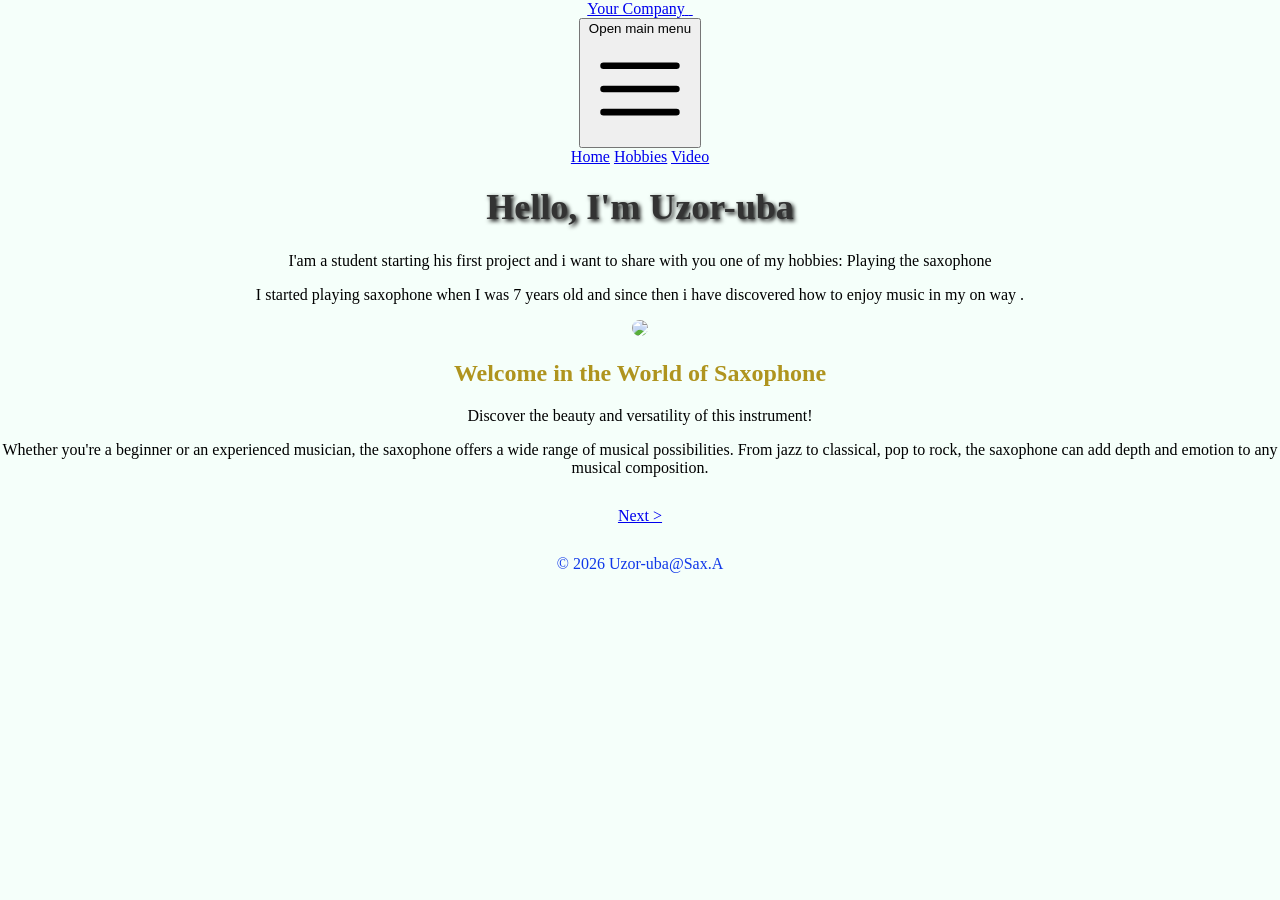
==== index.html @ e75e89f7 "update" ====
<!DOCTYPE html>
<html lang="en">
<meta charset="UTF-8">
<meta name="viewport" content="width=device-width, initial-scale=1.0">
<meta http-equiv="X-UA-Compatible" content="IE=edge">
<title>My Website</title>
<meta name="description" content="A simple HTML starter template.">
<link rel="icon" href="favicon.ico">
<script src="https://cdn.jsdelivr.net/npm/@tailwindcss/browser@4"></script>
<link rel="stylesheet" href="styles.css">

</head>

<body>
    <!-- Include this script tag or install `@tailwindplus/elements` via npm: -->
    <!-- <script src="https://cdn.jsdelivr.net/npm/@tailwindplus/elements@1" type="module"></script> -->
    <header class="bg-indigo-600 dark:bg-indigo-900">
        <nav aria-label="Global" class="mx-auto flex max-w-7xl items-center justify-between p-6 lg:px-8">
            <div class="flex lg:flex-1">
                <a href="#" class="-m-1.5 p-1.5">
                    <span class="sr-only">Your Company</span>
                    <img src="https://tse1.mm.bing.net/th/id/OIP.YME2qWn3QSgpY12ojjq6HAHaHa?pid=Api&P=0&h=180" alt=""
                        class="h-8 w-auto dark:hidden" />
                    <img src="https://tse4.mm.bing.net/th/id/OIP.8LdWqPeK_ujrDLERDpqOiwHaHe?pid=Api&P=0&h=180" alt=""
                        class="h-8 w-auto not-dark:hidden" />
                </a>
            </div>
            <div class="flex lg:hidden">
                <button type="button" command="show-modal" commandfor="mobile-menu"
                    class="-m-2.5 inline-flex items-center justify-center rounded-md p-2.5 text-indigo-300 dark:text-indigo-200">
                    <span class="sr-only">Open main menu</span>
                    <svg viewBox="0 0 24 24" fill="none" stroke="currentColor" stroke-width="1.5" data-slot="icon"
                        aria-hidden="true" class="size-6">
                        <path d="M3.75 6.75h16.5M3.75 12h16.5m-16.5 5.25h16.5" stroke-linecap="round"
                            stroke-linejoin="round" />
                    </svg>
                </button>
            </div>
            <div class="hidden lg:flex lg:gap-x-12">
                <a href="Home.html" class="text-sm/6 font-semibold text-white">Home</a>
                <a href="hobbie.html" class="text-sm/6 font-semibold text-white">Hobbies</a>
                <a href="video.html" class="text-sm/6 font-semibold text-white">Video</a>

            </div>
            <div class="hidden lg:flex lg:flex-1 lg:justify-end">

        </nav>
        <el-dialog>
            <dialog id="mobile-menu" class="backdrop:bg-transparent lg:hidden">
                <div tabindex="0" class="fixed inset-0 focus:outline-none">
                    <el-dialog-panel
                        class="fixed inset-y-0 right-0 z-50 w-full overflow-y-auto bg-white p-6 sm:max-w-sm sm:ring-1 sm:ring-gray-900/10 dark:bg-gray-900 dark:sm:ring-gray-100/10">
                        <div class="flex items-center justify-between">
                            <a href="#" class="-m-1.5 p-1.5">
                                <span class="sr-only">Your Company</span>
                                <img src="https://tse4.mm.bing.net/th/id/OIP.8LdWqPeK_ujrDLERDpqOiwHaHe?pid=Api&P=0&h=180"
                                    alt="" class="h-8 w-auto dark:hidden" />

                            </a>
                            <button type="button" command="close" commandfor="mobile-menu"
                                class="-m-2.5 rounded-md p-2.5 text-gray-700 dark:text-gray-400">
                                <span class="sr-only">close menu</span>
                                <svg viewBox="0 0 24 24" fill="none" stroke="currentColor" stroke-width="1.5"
                                    data-slot="icon" aria-hidden="true" class="size-6">
                                    <path d="M6 18 18 6M6 6l12 12" stroke-linecap="round" stroke-linejoin="round" />
                                </svg>
                            </button>
                        </div>
                        <div class="mt-6 flow-root">
                            <div class="-my-6 divide-y divide-gray-500/10 dark:divide-gray-500/20">
                                <div class="space-y-2 py-6">
                                    <a href="Home.html"
                                        class="-mx-3 block rounded-lg px-3 py-2 text-base/7 font-semibold text-gray-900 hover:bg-gray-50 dark:text-white dark:hover:bg-white/5">Home</a>
                                    <a href="hobbie.html"
                                        class="-mx-3 block rounded-lg px-3 py-2 text-base/7 font-semibold text-gray-900 hover:bg-gray-50 dark:text-white dark:hover:bg-white/5">Hobbies</a>
                                    <a href="video.html"
                                        class="-mx-3 block rounded-lg px-3 py-2 text-base/7 font-semibold text-gray-900 hover:bg-gray-50 dark:text-white dark:hover:bg-white/5">Video</a>
                                </div>
                                <div class="py-6">
                                    <a href="#"
                                        class="-mx-3 block rounded-lg px-3 py-2 text-base/7 font-semibold text-gray-900 hover:bg-gray-50 dark:text-white dark:hover:bg-white/5">Dashboard</a>
                                </div>

                            </div>
                        </div>
                    </el-dialog-panel>
                </div>
            </dialog>
        </el-dialog>
    </header>


    <header>
        <h1>Hello, I'm Uzor-uba</h1>

        <p>I'am a student starting his first project and i want to share with you one of my hobbies: Playing the
            saxophone
        </p>
        <p>I started playing saxophone when I was 7 years old and since then i have discovered how to enjoy
            music in
            my on
            way .</p>
        <img class="mx-auto"
            src="https://www.musicgrotto.com/wp-content/uploads/2022/08/man-playing-saxophone-up-close-city-skyline-graphic-art.jpg">
    </header>
    </div>

    <main class="mb-4">
        <section class="mb-4">
            <h2>Welcome in the World of Saxophone </h2>
            <p>Discover the beauty and versatility of this instrument!</p>
            <p>Whether you're a beginner or an experienced musician, the saxophone offers a wide range of musical
                possibilities. From jazz to classical, pop to rock, the saxophone can add depth and emotion to any
                musical composition.</p>
        </section>
        <div aria-dropeffect="link">
            <a href="hobbie.html" class="bg-blue-500 hover:bg-blue-700 text-white font-bold py-2 px-4 rounded">Next
                ></a>
        </div>

    </main>

    <footer>
        <p>&copy; 2026 Uzor-uba@Sax.A</p>
    </footer>

    <script src="script.js"></script>

</body>

</html>
---- styles.css ----
body {
    height: 100%;
    margin: 0;
    text-align: center;
    width: 100%;
    background-color: mintcream;
}

h1 {
    color: #333;
    font-size: 36px;
    margin-top: 20px;
    text-shadow: 2px 2px;
    color: ;
    text-shadow: 2px 2px 4px #000000;
}

h2 {
    color: #af941e;
    font-size: 24px;
    margin-top: 20px;
}

img {
    border-radius: 8px;
}

footer {
    color: #1038e9;

}

div[aria-dropeffect="link"] {
    border: none;
    color: white;
    padding: 10px 20px;
    text-align: center;
    text-decoration: none;
    display: inline-block;
    font-size: 16px;
    margin: 4px 2px;
    cursor: pointer;
}

video {
    width: 100%;
    height: auto;
}
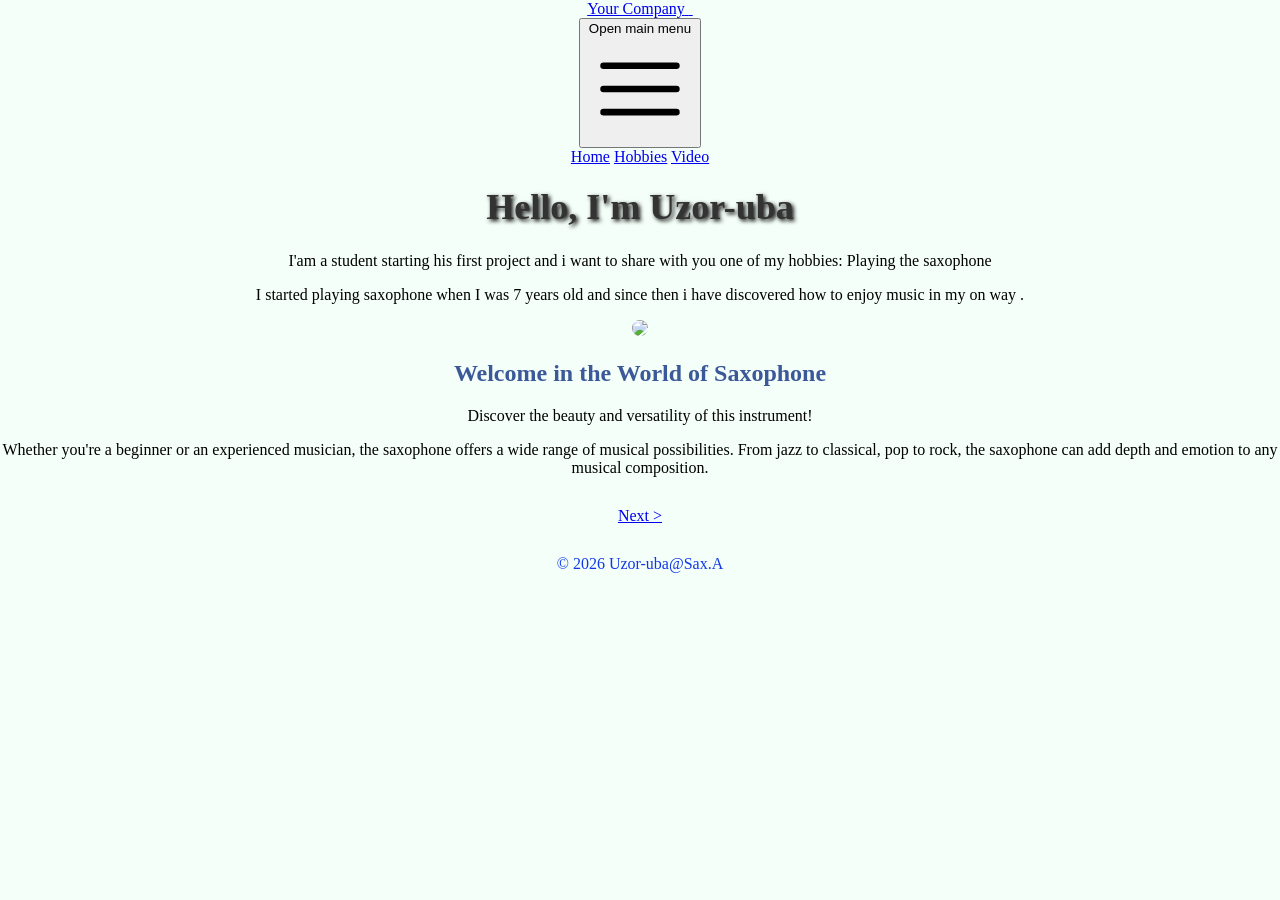
==== commit d60ae628: "update" ====
--- a/index.html
+++ b/index.html
@@ -19,7 +19,7 @@
             <div class="flex lg:flex-1">
                 <a href="#" class="-m-1.5 p-1.5">
                     <span class="sr-only">Your Company</span>
-                    <img src="https://tse1.mm.bing.net/th/id/OIP.YME2qWn3QSgpY12ojjq6HAHaHa?pid=Api&P=0&h=180" alt=""
+                    <img src="https://tse4.mm.bing.net/th/id/OIP.8LdWqPeK_ujrDLERDpqOiwHaHe?pid=Api&P=0&h=180" alt=""
                         class="h-8 w-auto dark:hidden" />
                     <img src="https://tse4.mm.bing.net/th/id/OIP.8LdWqPeK_ujrDLERDpqOiwHaHe?pid=Api&P=0&h=180" alt=""
                         class="h-8 w-auto not-dark:hidden" />
@@ -124,6 +124,11 @@
         <p>&copy; 2026 Uzor-uba@Sax.A</p>
     </footer>
 
+    <!-- polyfill automatically -->
+    <script type="module">
+        import 'https://cdn.jsdelivr.net/npm/invokers-polyfill/invoker.min.js';
+    </script>
+
     <script src="script.js"></script>
 
 </body>
--- a/styles.css
+++ b/styles.css
@@ -11,12 +11,12 @@
     font-size: 36px;
     margin-top: 20px;
     text-shadow: 2px 2px;
-    color: ;
     text-shadow: 2px 2px 4px #000000;
+
 }
 
 h2 {
-    color: #af941e;
+    color: #3B5998;
     font-size: 24px;
     margin-top: 20px;
 }
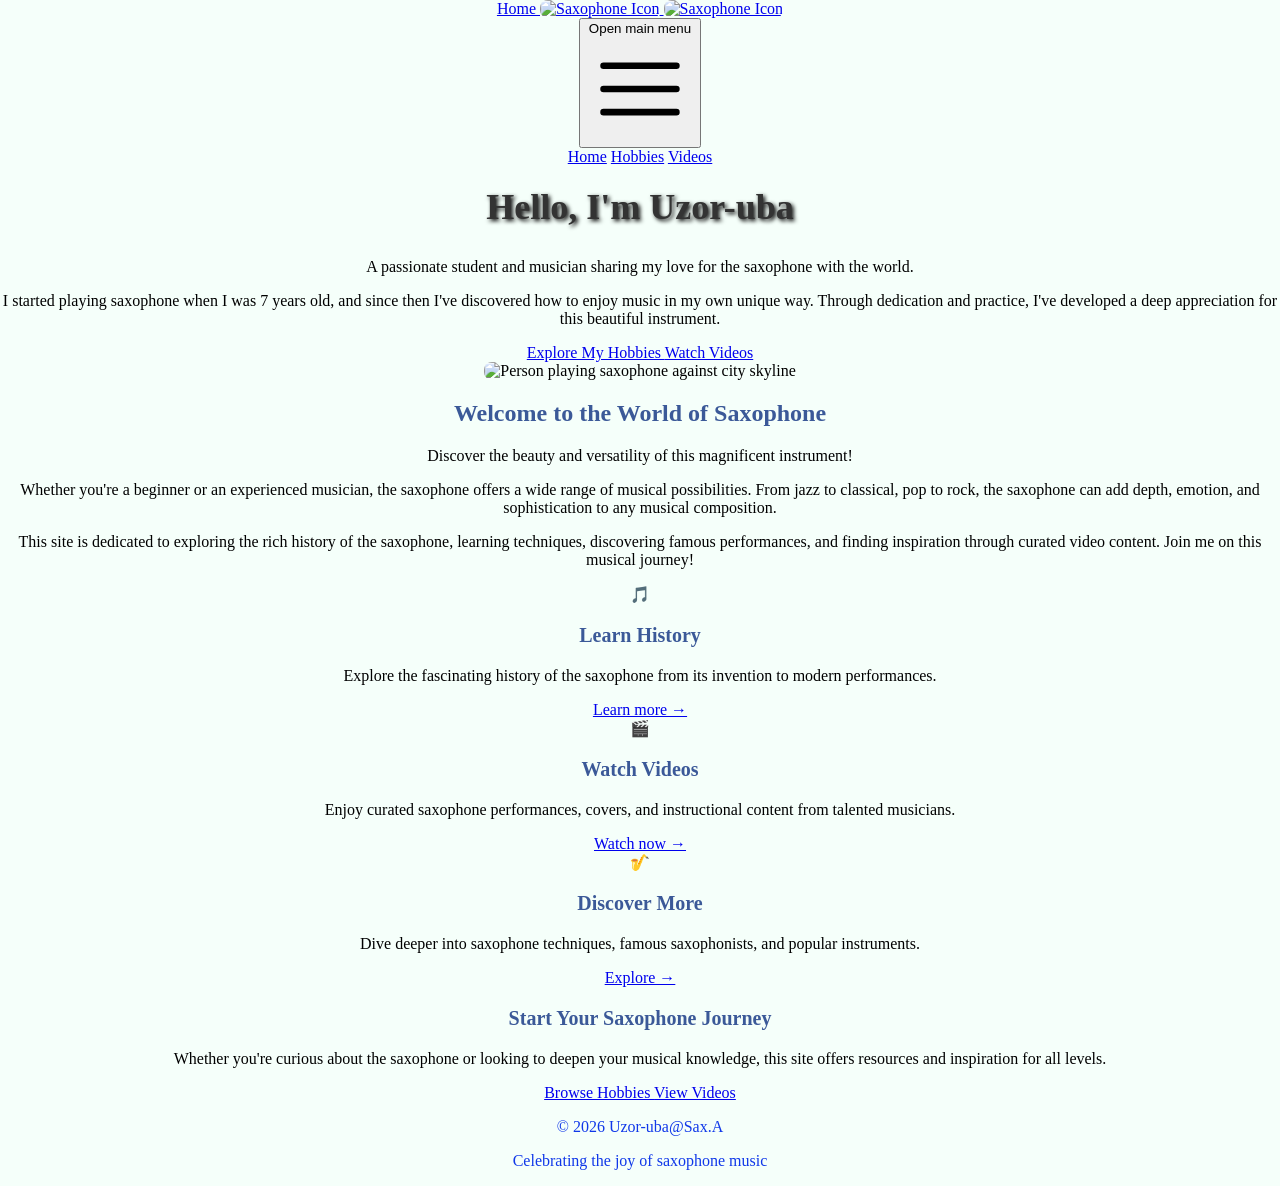
==== commit 9841d31d: "update" ====
--- a/index.html
+++ b/index.html
@@ -1,28 +1,28 @@
 <!DOCTYPE html>
 <html lang="en">
-<meta charset="UTF-8">
-<meta name="viewport" content="width=device-width, initial-scale=1.0">
-<meta http-equiv="X-UA-Compatible" content="IE=edge">
-<title>My Website</title>
-<meta name="description" content="A simple HTML starter template.">
-<link rel="icon" href="favicon.ico">
-<script src="https://cdn.jsdelivr.net/npm/@tailwindcss/browser@4"></script>
-<link rel="stylesheet" href="styles.css">
-
+
+<head>
+    <meta charset="UTF-8">
+    <meta name="viewport" content="width=device-width, initial-scale=1.0">
+    <meta http-equiv="X-UA-Compatible" content="IE=edge">
+    <title>Uzor-uba - Saxophone Enthusiast</title>
+    <meta name="description"
+        content="Welcome to my saxophone hobby showcase. Discover my journey with the saxophone and my passion for music.">
+    <link rel="icon" href="favicon.ico">
+    <script src="https://cdn.jsdelivr.net/npm/@tailwindcss/browser@4"></script>
+    <link rel="stylesheet" href="styles.css">
 </head>
 
 <body>
-    <!-- Include this script tag or install `@tailwindplus/elements` via npm: -->
-    <!-- <script src="https://cdn.jsdelivr.net/npm/@tailwindplus/elements@1" type="module"></script> -->
     <header class="bg-indigo-600 dark:bg-indigo-900">
         <nav aria-label="Global" class="mx-auto flex max-w-7xl items-center justify-between p-6 lg:px-8">
             <div class="flex lg:flex-1">
-                <a href="#" class="-m-1.5 p-1.5">
-                    <span class="sr-only">Your Company</span>
-                    <img src="https://tse4.mm.bing.net/th/id/OIP.8LdWqPeK_ujrDLERDpqOiwHaHe?pid=Api&P=0&h=180" alt=""
-                        class="h-8 w-auto dark:hidden" />
-                    <img src="https://tse4.mm.bing.net/th/id/OIP.8LdWqPeK_ujrDLERDpqOiwHaHe?pid=Api&P=0&h=180" alt=""
-                        class="h-8 w-auto not-dark:hidden" />
+                <a href="index.html" class="-m-1.5 p-1.5">
+                    <span class="sr-only">Home</span>
+                    <img src="https://tse4.mm.bing.net/th/id/OIP.8LdWqPeK_ujrDLERDpqOiwHaHe?pid=Api&P=0&h=180"
+                        alt="Saxophone Icon" class="h-8 w-auto dark:hidden" />
+                    <img src="https://tse4.mm.bing.net/th/id/OIP.8LdWqPeK_ujrDLERDpqOiwHaHe?pid=Api&P=0&h=180"
+                        alt="Saxophone Icon" class="h-8 w-auto not-dark:hidden" />
                 </a>
             </div>
             <div class="flex lg:hidden">
@@ -37,13 +37,11 @@
                 </button>
             </div>
             <div class="hidden lg:flex lg:gap-x-12">
-                <a href="Home.html" class="text-sm/6 font-semibold text-white">Home</a>
+                <a href="index.html" class="text-sm/6 font-semibold text-white">Home</a>
                 <a href="hobbie.html" class="text-sm/6 font-semibold text-white">Hobbies</a>
-                <a href="video.html" class="text-sm/6 font-semibold text-white">Video</a>
-
-            </div>
-            <div class="hidden lg:flex lg:flex-1 lg:justify-end">
-
+                <a href="video.html" class="text-sm/6 font-semibold text-white">Videos</a>
+            </div>
+            <div class="hidden lg:flex lg:flex-1 lg:justify-end"></div>
         </nav>
         <el-dialog>
             <dialog id="mobile-menu" class="backdrop:bg-transparent lg:hidden">
@@ -51,15 +49,14 @@
                     <el-dialog-panel
                         class="fixed inset-y-0 right-0 z-50 w-full overflow-y-auto bg-white p-6 sm:max-w-sm sm:ring-1 sm:ring-gray-900/10 dark:bg-gray-900 dark:sm:ring-gray-100/10">
                         <div class="flex items-center justify-between">
-                            <a href="#" class="-m-1.5 p-1.5">
-                                <span class="sr-only">Your Company</span>
+                            <a href="index.html" class="-m-1.5 p-1.5">
+                                <span class="sr-only">Home</span>
                                 <img src="https://tse4.mm.bing.net/th/id/OIP.8LdWqPeK_ujrDLERDpqOiwHaHe?pid=Api&P=0&h=180"
-                                    alt="" class="h-8 w-auto dark:hidden" />
-
+                                    alt="Saxophone Icon" class="h-8 w-auto dark:hidden" />
                             </a>
                             <button type="button" command="close" commandfor="mobile-menu"
                                 class="-m-2.5 rounded-md p-2.5 text-gray-700 dark:text-gray-400">
-                                <span class="sr-only">close menu</span>
+                                <span class="sr-only">Close menu</span>
                                 <svg viewBox="0 0 24 24" fill="none" stroke="currentColor" stroke-width="1.5"
                                     data-slot="icon" aria-hidden="true" class="size-6">
                                     <path d="M6 18 18 6M6 6l12 12" stroke-linecap="round" stroke-linejoin="round" />
@@ -69,18 +66,13 @@
                         <div class="mt-6 flow-root">
                             <div class="-my-6 divide-y divide-gray-500/10 dark:divide-gray-500/20">
                                 <div class="space-y-2 py-6">
-                                    <a href="Home.html"
+                                    <a href="index.html"
                                         class="-mx-3 block rounded-lg px-3 py-2 text-base/7 font-semibold text-gray-900 hover:bg-gray-50 dark:text-white dark:hover:bg-white/5">Home</a>
                                     <a href="hobbie.html"
                                         class="-mx-3 block rounded-lg px-3 py-2 text-base/7 font-semibold text-gray-900 hover:bg-gray-50 dark:text-white dark:hover:bg-white/5">Hobbies</a>
                                     <a href="video.html"
-                                        class="-mx-3 block rounded-lg px-3 py-2 text-base/7 font-semibold text-gray-900 hover:bg-gray-50 dark:text-white dark:hover:bg-white/5">Video</a>
+                                        class="-mx-3 block rounded-lg px-3 py-2 text-base/7 font-semibold text-gray-900 hover:bg-gray-50 dark:text-white dark:hover:bg-white/5">Videos</a>
                                 </div>
-                                <div class="py-6">
-                                    <a href="#"
-                                        class="-mx-3 block rounded-lg px-3 py-2 text-base/7 font-semibold text-gray-900 hover:bg-gray-50 dark:text-white dark:hover:bg-white/5">Dashboard</a>
-                                </div>
-
                             </div>
                         </div>
                     </el-dialog-panel>
@@ -89,48 +81,129 @@
         </el-dialog>
     </header>
 
-
-    <header>
-        <h1>Hello, I'm Uzor-uba</h1>
-
-        <p>I'am a student starting his first project and i want to share with you one of my hobbies: Playing the
-            saxophone
-        </p>
-        <p>I started playing saxophone when I was 7 years old and since then i have discovered how to enjoy
-            music in
-            my on
-            way .</p>
-        <img class="mx-auto"
-            src="https://www.musicgrotto.com/wp-content/uploads/2022/08/man-playing-saxophone-up-close-city-skyline-graphic-art.jpg">
-    </header>
-    </div>
-
-    <main class="mb-4">
-        <section class="mb-4">
-            <h2>Welcome in the World of Saxophone </h2>
-            <p>Discover the beauty and versatility of this instrument!</p>
-            <p>Whether you're a beginner or an experienced musician, the saxophone offers a wide range of musical
-                possibilities. From jazz to classical, pop to rock, the saxophone can add depth and emotion to any
-                musical composition.</p>
+    <!-- Hero Section -->
+    <section class="relative overflow-hidden bg-gradient-to-br from-indigo-600 via-indigo-500 to-purple-600 py-20">
+        <div class="max-w-6xl mx-auto px-4 lg:flex lg:items-center lg:gap-12">
+            <div class="lg:flex-1 mb-8 lg:mb-0">
+                <h1 class="text-5xl lg:text-6xl font-bold text-white mb-6 leading-tight">
+                    Hello, I'm <span class="text-yellow-300">Uzor-uba</span>
+                </h1>
+                <p class="text-lg text-indigo-100 mb-4">
+                    A passionate student and musician sharing my love for the saxophone with the world.
+                </p>
+                <p class="text-base text-indigo-200 mb-6 leading-relaxed">
+                    I started playing saxophone when I was 7 years old, and since then I've discovered how to enjoy
+                    music in my own unique way. Through dedication and practice, I've developed a deep appreciation for
+                    this beautiful instrument.
+                </p>
+                <div class="flex gap-4 flex-wrap">
+                    <a href="hobbie.html"
+                        class="inline-block bg-white text-indigo-600 font-semibold py-3 px-8 rounded-lg hover:bg-yellow-300 transition-colors shadow-lg">
+                        Explore My Hobbies
+                    </a>
+                    <a href="video.html"
+                        class="inline-block bg-indigo-900 text-white font-semibold py-3 px-8 rounded-lg hover:bg-indigo-800 transition-colors border border-indigo-400">
+                        Watch Videos
+                    </a>
+                </div>
+            </div>
+            <div class="lg:flex-1">
+                <img src="https://www.musicgrotto.com/wp-content/uploads/2022/08/man-playing-saxophone-up-close-city-skyline-graphic-art.jpg"
+                    alt="Person playing saxophone against city skyline"
+                    class="w-full rounded-3xl shadow-2xl object-cover" />
+            </div>
+        </div>
+    </section>
+
+    <!-- Main Content -->
+    <main class="max-w-6xl mx-auto px-4 py-16">
+        <section class="mb-12">
+            <div class="bg-white rounded-3xl shadow-lg p-8 lg:p-12">
+                <h2 class="text-4xl font-bold text-indigo-700 mb-4">Welcome to the World of Saxophone</h2>
+                <p class="text-xl text-slate-700 mb-6 font-semibold text-indigo-600">
+                    Discover the beauty and versatility of this magnificent instrument!
+                </p>
+                <p class="text-lg text-slate-700 leading-relaxed mb-6">
+                    Whether you're a beginner or an experienced musician, the saxophone offers a wide range of musical
+                    possibilities. From jazz to classical, pop to rock, the saxophone can add depth, emotion, and
+                    sophistication to any musical composition.
+                </p>
+                <p class="text-lg text-slate-700 leading-relaxed">
+                    This site is dedicated to exploring the rich history of the saxophone, learning techniques,
+                    discovering famous performances, and finding inspiration through curated video content. Join me on
+                    this musical journey!
+                </p>
+            </div>
         </section>
-        <div aria-dropeffect="link">
-            <a href="hobbie.html" class="bg-blue-500 hover:bg-blue-700 text-white font-bold py-2 px-4 rounded">Next
-                ></a>
+
+        <!-- Quick Links Section -->
+        <section class="grid grid-cols-1 md:grid-cols-3 gap-6 mb-12">
+            <article
+                class="bg-gradient-to-br from-blue-50 to-blue-100 rounded-3xl shadow-md p-8 hover:shadow-xl transition-shadow">
+                <div class="text-4xl mb-4">🎵</div>
+                <h3 class="text-2xl font-bold text-blue-900 mb-3">Learn History</h3>
+                <p class="text-slate-700 mb-4">
+                    Explore the fascinating history of the saxophone from its invention to modern performances.
+                </p>
+                <a href="hobbie.html#history" class="text-blue-700 font-semibold hover:underline">Learn more →</a>
+            </article>
+
+            <article
+                class="bg-gradient-to-br from-purple-50 to-purple-100 rounded-3xl shadow-md p-8 hover:shadow-xl transition-shadow">
+                <div class="text-4xl mb-4">🎬</div>
+                <h3 class="text-2xl font-bold text-purple-900 mb-3">Watch Videos</h3>
+                <p class="text-slate-700 mb-4">
+                    Enjoy curated saxophone performances, covers, and instructional content from talented musicians.
+                </p>
+                <a href="video.html" class="text-purple-700 font-semibold hover:underline">Watch now →</a>
+            </article>
+
+            <article
+                class="bg-gradient-to-br from-pink-50 to-pink-100 rounded-3xl shadow-md p-8 hover:shadow-xl transition-shadow">
+                <div class="text-4xl mb-4">🎷</div>
+                <h3 class="text-2xl font-bold text-pink-900 mb-3">Discover More</h3>
+                <p class="text-slate-700 mb-4">
+                    Dive deeper into saxophone techniques, famous saxophonists, and popular instruments.
+                </p>
+                <a href="hobbie.html#famous-saxophonists" class="text-pink-700 font-semibold hover:underline">Explore
+                    →</a>
+            </article>
+        </section>
+
+        <!-- Highlight Section -->
+        <section class="bg-gradient-to-r from-indigo-50 to-purple-50 rounded-3xl shadow-md p-8 lg:p-12 text-center">
+            <h3 class="text-3xl font-bold text-indigo-700 mb-4">Start Your Saxophone Journey</h3>
+            <p class="text-lg text-slate-700 mb-8 max-w-2xl mx-auto">
+                Whether you're curious about the saxophone or looking to deepen your musical knowledge, this site offers
+                resources and inspiration for all levels.
+            </p>
+            <div class="flex gap-4 justify-center flex-wrap">
+                <a href="hobbie.html"
+                    class="bg-indigo-600 text-white font-semibold py-3 px-8 rounded-lg hover:bg-indigo-700 transition-colors">
+                    Browse Hobbies
+                </a>
+                <a href="video.html"
+                    class="bg-purple-600 text-white font-semibold py-3 px-8 rounded-lg hover:bg-purple-700 transition-colors">
+                    View Videos
+                </a>
+            </div>
+        </section>
+    </main>
+
+    <!-- Footer -->
+    <footer class="bg-slate-900 text-white py-8 mt-16">
+        <div class="max-w-6xl mx-auto px-4 text-center">
+            <p class="text-slate-400">&copy; 2026 Uzor-uba@Sax.A</p>
+            <p class="text-sm text-slate-500 mt-2">Celebrating the joy of saxophone music</p>
         </div>
-
-    </main>
-
-    <footer>
-        <p>&copy; 2026 Uzor-uba@Sax.A</p>
     </footer>
 
-    <!-- polyfill automatically -->
+    <!-- Polyfill for modal/dialog support -->
     <script type="module">
         import 'https://cdn.jsdelivr.net/npm/invokers-polyfill/invoker.min.js';
     </script>
 
     <script src="script.js"></script>
-
 </body>
 
 </html>
--- a/styles.css
+++ b/styles.css
@@ -18,6 +18,12 @@
 h2 {
     color: #3B5998;
     font-size: 24px;
+    margin-top: 20px;
+}
+
+h3 {
+    color: #3B5998;
+    font-size: 20px;
     margin-top: 20px;
 }
 
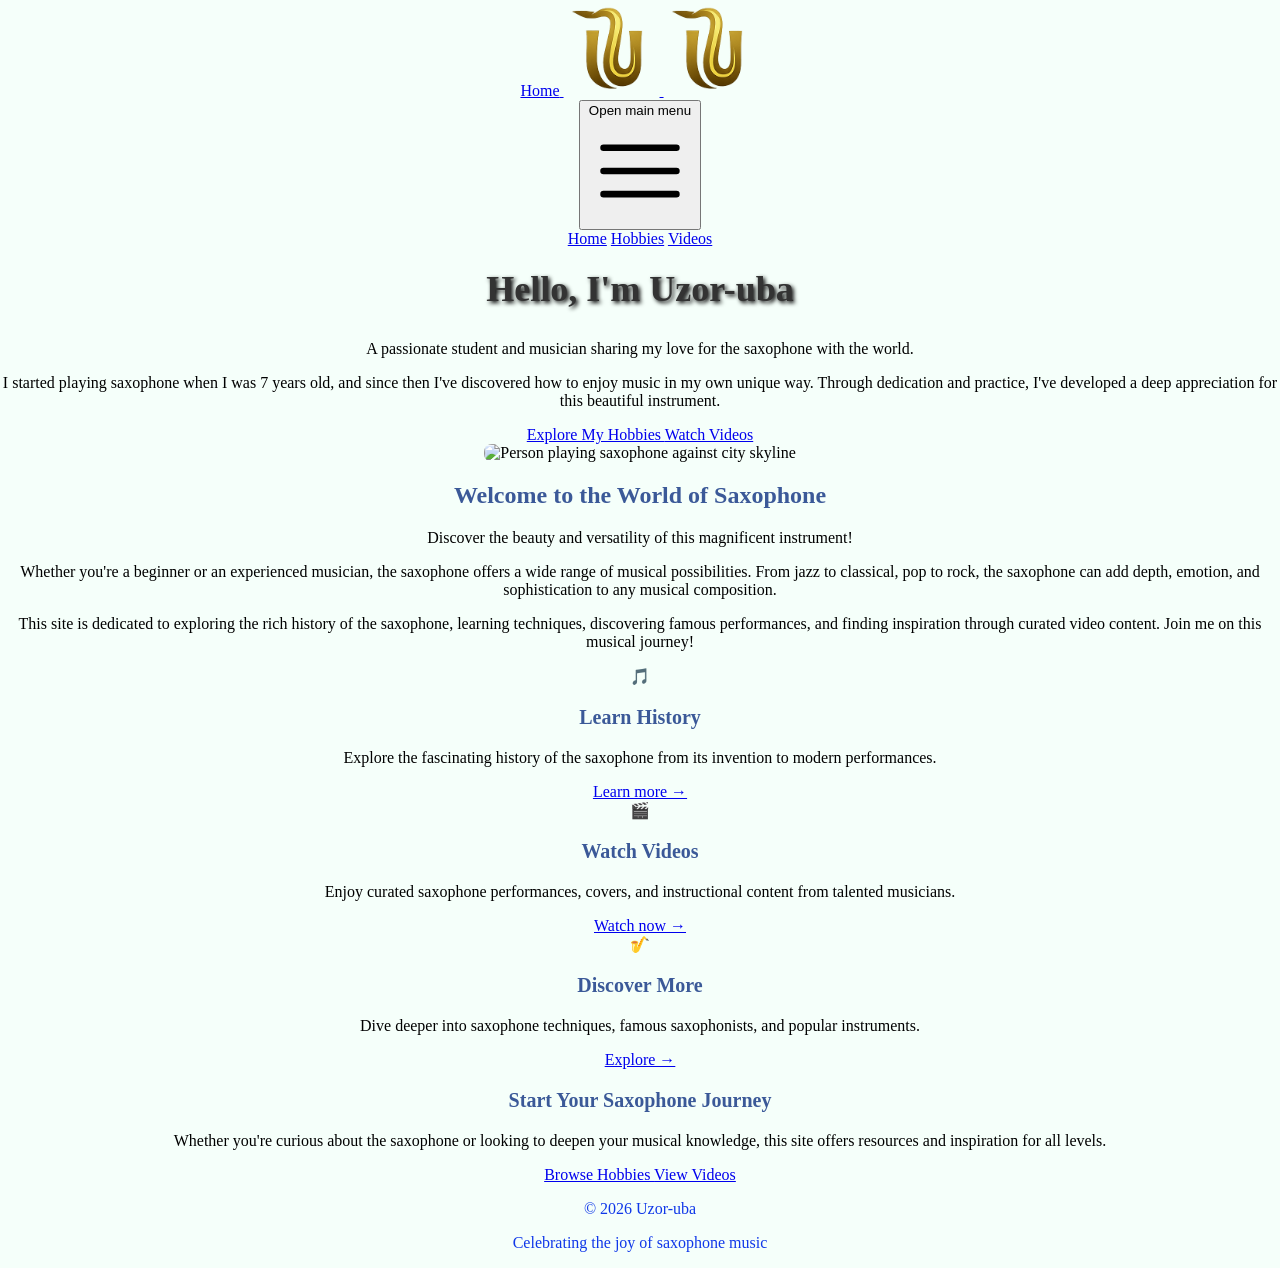
==== commit 5890c4e0: "update" ====
--- a/index.html
+++ b/index.html
@@ -8,7 +8,12 @@
     <title>Uzor-uba - Saxophone Enthusiast</title>
     <meta name="description"
         content="Welcome to my saxophone hobby showcase. Discover my journey with the saxophone and my passion for music.">
-    <link rel="icon" href="favicon.ico">
+    <link rel="icon" type="image/png" href="/favicon-96x96.png" sizes="96x96" />
+    <link rel="icon" type="image/svg+xml" href="/favicon.svg" />
+    <link rel="shortcut icon" href="/favicon.ico" />
+    <link rel="apple-touch-icon" sizes="180x180" href="/apple-touch-icon.png" />
+    <meta name="apple-mobile-web-app-title" content="Uzor-uba" />
+    <link rel="manifest" href="/site.webmanifest" />
     <script src="https://cdn.jsdelivr.net/npm/@tailwindcss/browser@4"></script>
     <link rel="stylesheet" href="styles.css">
 </head>
@@ -19,10 +24,8 @@
             <div class="flex lg:flex-1">
                 <a href="index.html" class="-m-1.5 p-1.5">
                     <span class="sr-only">Home</span>
-                    <img src="https://tse4.mm.bing.net/th/id/OIP.8LdWqPeK_ujrDLERDpqOiwHaHe?pid=Api&P=0&h=180"
-                        alt="Saxophone Icon" class="h-8 w-auto dark:hidden" />
-                    <img src="https://tse4.mm.bing.net/th/id/OIP.8LdWqPeK_ujrDLERDpqOiwHaHe?pid=Api&P=0&h=180"
-                        alt="Saxophone Icon" class="h-8 w-auto not-dark:hidden" />
+                    <img src="favicon-96x96.png" alt="Saxophone Icon" class="h-8 w-auto dark:hidden" />
+                    <img src="favicon-96x96.png" alt="Saxophone Icon" class="h-8 w-auto not-dark:hidden" />
                 </a>
             </div>
             <div class="flex lg:hidden">
@@ -51,8 +54,7 @@
                         <div class="flex items-center justify-between">
                             <a href="index.html" class="-m-1.5 p-1.5">
                                 <span class="sr-only">Home</span>
-                                <img src="https://tse4.mm.bing.net/th/id/OIP.8LdWqPeK_ujrDLERDpqOiwHaHe?pid=Api&P=0&h=180"
-                                    alt="Saxophone Icon" class="h-8 w-auto dark:hidden" />
+                                <img src="favicon-96x96.png" alt="Saxophone Icon" class="h-8 w-auto dark:hidden" />
                             </a>
                             <button type="button" command="close" commandfor="mobile-menu"
                                 class="-m-2.5 rounded-md p-2.5 text-gray-700 dark:text-gray-400">
@@ -193,7 +195,7 @@
     <!-- Footer -->
     <footer class="bg-slate-900 text-white py-8 mt-16">
         <div class="max-w-6xl mx-auto px-4 text-center">
-            <p class="text-slate-400">&copy; 2026 Uzor-uba@Sax.A</p>
+            <p class="text-slate-400">&copy; 2026 Uzor-uba</p>
             <p class="text-sm text-slate-500 mt-2">Celebrating the joy of saxophone music</p>
         </div>
     </footer>
